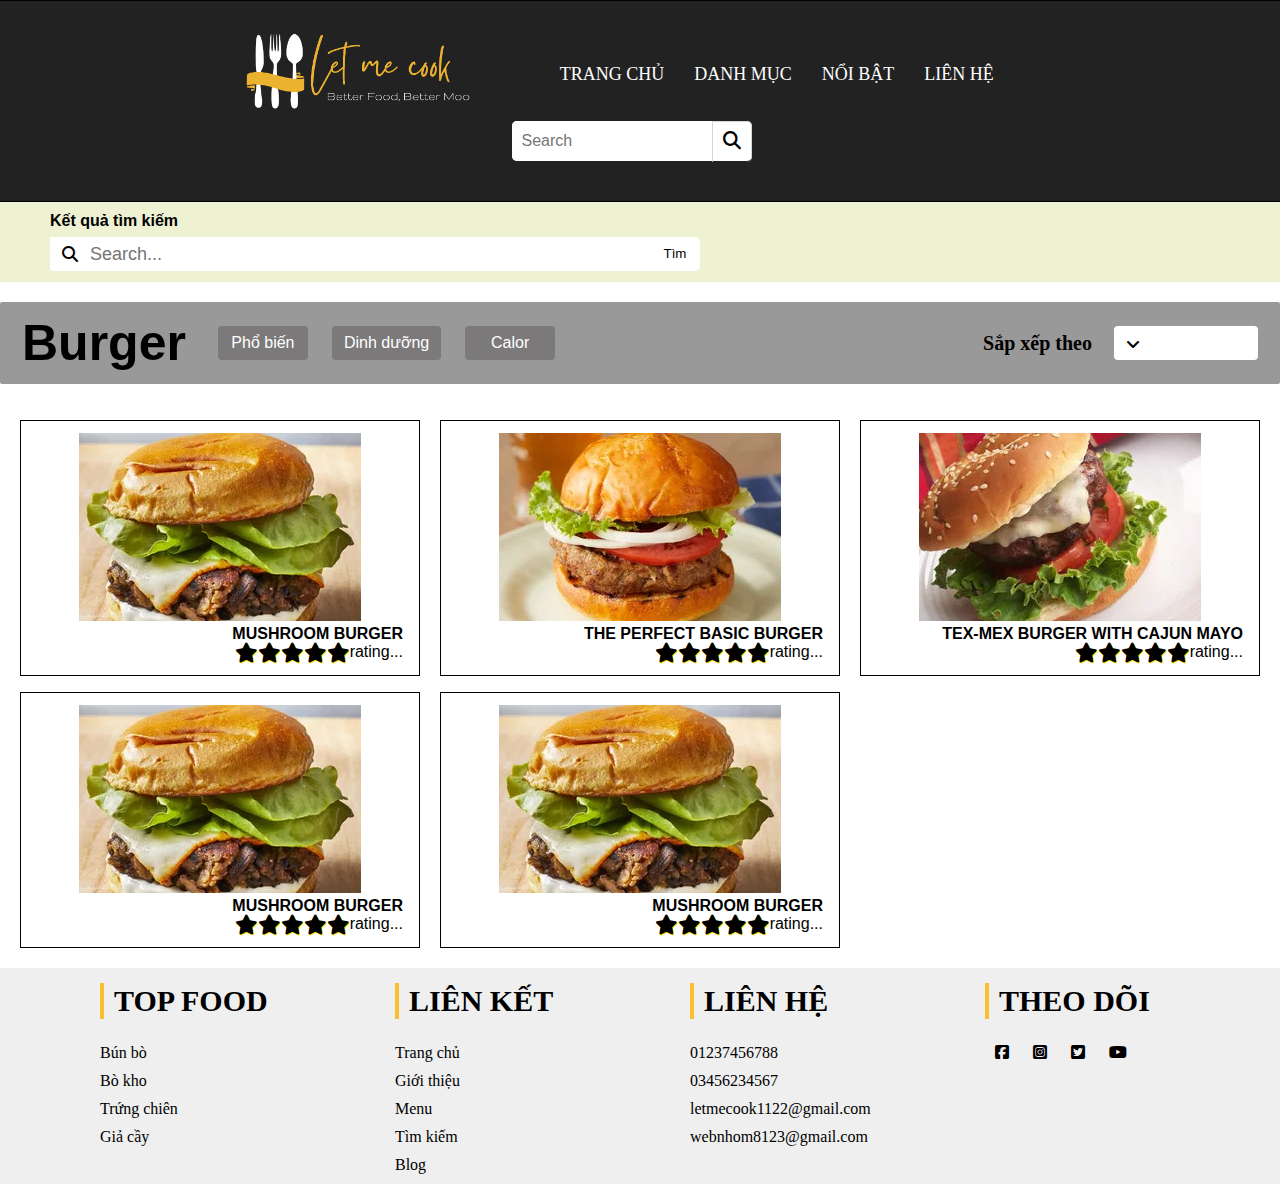
==== search_page.html @ 3b8d726d "test" ====
<!DOCTYPE html>
<html lang="en">
<head>
    <meta charset="UTF-8">
    <meta name="viewport" content="width=device-width, initial-scale=1.0">
    <link rel="stylesheet" href="./assets/search_style.css">
    <link rel="stylesheet" href="https://cdnjs.cloudflare.com/ajax/libs/font-awesome/6.4.2/css/all.min.css">    
    <title>LetMeCook | Tìm kiếm</title>
</head>
<body>
    <nav>
        <ul>
            <li class="logo">
                <img src="./assets/Letmecook.png" alt="" style="height: 10vh;">
            </li>
            <li class="btn-navbar">
                <span class="fas fa-bars"></span>
            </li>
            <div class="menu">
                <li><a href="#">Trang chủ</a></li>
                <li><a href="#">Danh mục</a></li>
                <li><a href="#">Nổi bật</a></li>
                <li><a href="#">Liên hệ</a></li>
                
            </div>
            <li class="search-icon">
                <input type="search" placeholder="Search">
                <label class="icon-search">
                    <span class="fas fa-search"></span>
                </label>
            </li>
        </ul>
    </nav>
    <div class="search_wrap">
        <div class="search-box">
            <label class="search-text">Kết quả tìm kiếm </label>
            <input type="text " class="input" placeholder="Search...">
            <label class="btn-search-icon">
                <span class="fas fa-search"></span>
            </label>
            <label class="btn-tim">
                <button>
                    Tìm
                </button>
            </label>
        </div>
    </div>
    <div class="sort-bar">
        <div class="sort-filter">
            <span class="result-search-sort">Burger</span>
            
            <button class="home-filter-btn btn">Phổ biến</button>
            <button class="home-filter-btn btn">Dinh dưỡng</button>
            <button class="home-filter-btn btn">Calor</button>

            <div class="sort-filter-right">
                <span class="filter-label">Sắp xếp theo</span>
                <div class="select-sort">
                    <i class="home-input-icon fas fa-angle-down"></i>
                    <ul class="home-input-list">
                        <li class="home-input-select"><a href="" class="home-input-link">Thấp đến cao</a></li>
                        <li class="home-input-select"><a href="" class="home-input-link">Cao đến thấp</a></li>
                    </ul>
                </div>
            </div>
            
        </div>
    </div>
    <div class="feature-layout">
        <div class="feature-item">
            <a href="">
                <div class="card-item">
                    <img src="./assets/mushroom_burger.png" alt="">
                </div>
                <div class="rating-css">
                    <div>Mushroom burger</div>
                    <div class="star-icon">
                        <div class="rating-count">...rating</div>
                        <input type="radio" name="rating1" id="rating1">
                        <label for="rating1" class="fa fa-star"></label>

                        <input type="radio" name="rating1" id="rating2">
                        <label for="rating2" class="fa fa-star"></label>

                        <input type="radio" name="rating1" id="rating3">
                        <label for="rating3" class="fa fa-star"></label>

                        <input type="radio" name="rating1" id="rating4">
                        <label for="rating4" class="fa fa-star"></label>

                        <input type="radio" name="rating1" id="rating5">
                        <label for="rating5" class="fa fa-star"></label>
                    </div>
                </div>
            </a>
                
        </div>
        <div class="feature-item">
            <a href="">
                <div class="card-item">
                    <img src="./assets/burger_2.jpg" alt="">
                </div>
                <div class="rating-css">
                    <div>The Perfect Basic Burger</div>
                    <div class="star-icon">
                        <div class="rating-count">...rating</div>
                        <input type="radio" name="rating1" id="rating1">
                        <label for="rating1" class="fa fa-star"></label>

                        <input type="radio" name="rating1" id="rating2">
                        <label for="rating2" class="fa fa-star"></label>

                        <input type="radio" name="rating1" id="rating3">
                        <label for="rating3" class="fa fa-star"></label>

                        <input type="radio" name="rating1" id="rating4">
                        <label for="rating4" class="fa fa-star"></label>

                        <input type="radio" name="rating1" id="rating5">
                        <label for="rating5" class="fa fa-star"></label>
                    </div>
                </div>
            </a>
        </div>
        <div class="feature-item">
            <a href="">
                <div class="card-item">
                    <img src="./assets/burger_3.jpg" alt="">
                </div>
                <div class="rating-css">
                    <div>Tex-Mex Burger with Cajun Mayo</div>
                    <div class="star-icon">
                        <div class="rating-count">...rating</div>
                        <input type="radio" name="rating1" id="rating1">
                        <label for="rating1" class="fa fa-star"></label>

                        <input type="radio" name="rating1" id="rating2">
                        <label for="rating2" class="fa fa-star"></label>

                        <input type="radio" name="rating1" id="rating3">
                        <label for="rating3" class="fa fa-star"></label>

                        <input type="radio" name="rating1" id="rating4">
                        <label for="rating4" class="fa fa-star"></label>

                        <input type="radio" name="rating1" id="rating5">
                        <label for="rating5" class="fa fa-star"></label>
                    </div>
                </div>

            </a>
        </div>
        <div class="feature-item">
            <a href="">
                <div class="card-item">
                    <img src="./assets/mushroom_burger.png" alt="">
                </div>
                <div class="rating-css">
                    <div>Mushroom burger</div>
                    <div class="star-icon">
                        <div class="rating-count">...rating</div>
                        <input type="radio" name="rating1" id="rating1">
                        <label for="rating1" class="fa fa-star"></label>

                        <input type="radio" name="rating1" id="rating2">
                        <label for="rating2" class="fa fa-star"></label>

                        <input type="radio" name="rating1" id="rating3">
                        <label for="rating3" class="fa fa-star"></label>

                        <input type="radio" name="rating1" id="rating4">
                        <label for="rating4" class="fa fa-star"></label>

                        <input type="radio" name="rating1" id="rating5">
                        <label for="rating5" class="fa fa-star"></label>
                    </div>
                </div>
            </a>
                
        </div>
        <div class="feature-item">
            <a href="">
                <div class="card-item">
                    <img src="./assets/mushroom_burger.png" alt="">
                </div>
                <div class="rating-css">
                    <div>Mushroom burger</div>
                    <div class="star-icon">
                        <div class="rating-count">...rating</div>
                        <input type="radio" name="rating1" id="rating1">
                        <label for="rating1" class="fa fa-star"></label>

                        <input type="radio" name="rating1" id="rating2">
                        <label for="rating2" class="fa fa-star"></label>

                        <input type="radio" name="rating1" id="rating3">
                        <label for="rating3" class="fa fa-star"></label>

                        <input type="radio" name="rating1" id="rating4">
                        <label for="rating4" class="fa fa-star"></label>

                        <input type="radio" name="rating1" id="rating5">
                        <label for="rating5" class="fa fa-star"></label>
                    </div>
                </div>
            </a>
                
        </div>
        
    </div>
    <footer id="contact">
        <div class="footer-main">
            <div class="footer-tag">
                <h2 class="footer-title">Top Food</h2>
                <p class="footer-discri">Bún bò</p>
                <p class="footer-discri">Bò kho</p>
                <p class="footer-discri">Trứng chiên</p>
                <p class="footer-discri">Giả cầy</p>
            </div>

            <div class="footer-tag">
                <h2 class="footer-title">Liên kết</h2>
                <p class="footer-discri">Trang chủ</p>
                <p class="footer-discri">Giới thiệu</p>
                <p class="footer-discri">Menu</p>
                <p class="footer-discri">Tìm kiếm</p>
                <p class="footer-discri">Blog</p>
            </div>
            <div class="footer-tag">
                <h2 class="footer-title">Liên hệ</h2>
                <p class="footer-discri">01237456788</p>
                <p class="footer-discri">03456234567</p>
                <p class="footer-discri">letmecook1122@gmail.com</p>
                <p class="footer-discri">webnhom8123@gmail.com</p>
            </div>
            <div class="footer-tag">
                <h2 class="footer-title">Theo dõi</h2>
                <i class="fa-brands fa-square-facebook"></i>
                <i class="fa-brands fa-square-instagram"></i>
                <i class="fa-brands fa-square-twitter"></i>
                <i class="fa-brands fa-youtube"></i>
            </div>
        </div>
        

    </footer>
    
</body>
</html>
---- assets/search_style.css ----
body{
    margin: 0;
    padding: 0;
    box-sizing: border-box;
    min-width: 541px;
    max-width: 100vw;
}
nav{
    background: #222222;
    padding: 10px 40px 10px 70px;
    border: 1px solid #000;
    border-left: none;
    border-right: none;
    height: 20vh;
    box-shadow: 0 0 10px rgba(0, 0, 0, 0.5);
    z-index: 1000;
}
nav ul{ 
    display: flex;
    list-style: none;
    flex-wrap: wrap; 
    /* các item sẽ xuống hàng khi thi nhỏ trang */
    align-items: center;
    justify-content: center;
    margin-right: 87px;
}
/* logo */
nav ul li.logo img{
    flex:1 ;
    text-align: left;
    padding-left: 0;
    padding-right: 50px;
}
nav ul .menu{
    padding: 0 25px;
    display: inline-flex;
}
nav ul .menu li:hover a{
    color: #fac031;
}
nav ul .menu li a{
    text-decoration: none;
    text-transform: uppercase;
    color: white;
    font-size: 18px;
    padding: 0 15px;
}
/* 3 gạch*/
nav ul li.btn-navbar{
    font-size: 25px;
   display: none;
    padding: 0 20px;
}
nav ul li.btn-navbar span{
    height: 42px;
    width: 42px;
    text-align: center;
    line-height: 42px;
    border: 1px solid #151515;
    border-radius: 5px;
    cursor: pointer;
    color: #fff;
}
/* thêm dấu x vào sau 3 gạch khi hover sẽ hiện lên */
nav ul li.btn-navbar:hover span::before{
    content: '\f00d';
}
/* icon và input search */
nav ul li.search-icon{
    height: 40px;
    width: 240px;
    display: flex;
    background: white;
    border-radius: 5px;
}
nav ul .search-icon input{
    height: 100%;
    width: 200px;
    border: none;
    outline: none;
    padding: 10px;
    color: #000;
    font-size: 16px;
    border-radius: 5px 0 0 5px;
}
nav ul .search-icon .icon-search{
    height: 100%;
    width: 40px;
    line-height: 40px;
    text-align: center;
    border: 1px solid #cccc;
    border-bottom: none;
    border-radius: 0 5px 5px 0;
    cursor: pointer;
}
nav ul .search-icon .icon-search:hover{
    background: #fac031;
}
nav ul .search-icon .icon-search span{
    color: #000;
    font-size: 18px;
}
/* thu nhỏ màn hình */
@media screen and (max-width: 1100px){
    nav{
        padding: 10px 4px 10px 0px;
    }
    nav ul li.logo img{
        display: none;
    }
    nav ul .menu{
        flex: 4;
    }
}
@media screen and (max-width: 820px){
    nav ul li.btn-navbar{
        display: block;
    }
    nav{
        padding: 9px 40px 9px 0;
    }
    nav ul .menu li{
        display: none;
    }
}
/* search box */
.search_wrap{
    background-color: #eff2d2;
    display: flex;
}
.search_wrap .input{
    border: 0;
    outline: 0;
    color: #8b7d77;
}
.search_wrap .search-box{
    position: relative;
    width: 600px;
    height: 80px;
    
}
.search_wrap .search-box .search-text{
    color: #000;
    position: absolute;
    top: 10px;
    left: 50px;
}
.search_wrap .search-box .input{
    position: absolute;
    top:35px;
    left: 50px;

    width: 100%;
    height: 40%;

    border-radius: 3px;
    font-size: 18px;

    padding-left: 40px;
}

.search_wrap .search-box .btn-search-icon{
    color: #000;
    background-color: white;

    position: absolute;
    top:35px;
    left: 50px;

    width: 40px;
    height: 40%;
    
    line-height: 35px;
    text-align: center;

    border-radius: 0 5px 5px 0;
    z-index: 1;

}
.search_wrap .search-box .btn-tim button{
    color: #000;
    background-color: white;

    position: absolute;
    top:35px;
    left: 650px;

    height: 42%;
    width: 50px;
    border: none;
    border-radius: 0 5px 5px 0;

    cursor: pointer;
}
.search_wrap .search-box .btn-tim button:hover{
    color: white;
    background-color: #fac031;
}
.search-box .search-text{
    font-weight: 600;
    font-family: Arial, Helvetica, sans-serif;
}
/* sort item */
.sort-filter .result-search-sort{
    font-family: Arial, Helvetica, sans-serif;
    font-weight: 800;
    font-size: 50px;
}
.sort-filter{
    background-color: rgba(0, 0, 0, 0.4);
    padding: 20px 0;
    position: relative;
    margin-top: 20px;
    padding: 12px 22px;
    border-radius: 2px;
    display: flex;
    align-items: center;
}


.btn{
    min-width: 90px;
    height: 34px;
    text-decoration: none;
    border: none;
    border-radius: 4px;
    font-size: 1rem;
    padding: 0 12px;
    outline: none;
    cursor: pointer;
    display: inline-flex;
    align-items: center;
    justify-content: center;
    line-height: 1rem;
    background-color: #7b7979;
    color: #fff;
}
.filter-label{
    font-size: 20px;
    font-weight: 600;
}
.result-search-sort{
    margin-right: 20px;
}
.home-filter-btn{
    margin: 0 12px;
}
.select-sort{
    position: relative;
    padding: 0 12px;
    height: 34px;
    border-radius: 4px;
    background-color: #fff;
    min-width: 120px;
    display: flex;
    justify-content: space-between;
    align-items: center;
    margin-left: 22px;
}
.select-sort .home-input-icon{
    font-size: 1rem;
    position: relative;
    top:1px;
}
.home-input-list{
    position: absolute;
    left: 0;
    right: 0;
    top:15px;
    border-radius: 2px;
    background-color: white;
    list-style: none;
    padding: 11px 16px;
    display: none;
}
.home-input-link{
    font-size: 1rem;
    text-decoration: none;
    color: #000;
    display: block;
    padding: 4px 0;
    font-family: Arial, Helvetica, sans-serif;
}
.home-input-link:hover{
    color: #fac031;
}
.select-sort:hover .home-input-list{
    display: block;
}
.sort-filter-right{
    display: flex;
    align-items: center;
    margin-left: auto;
}
/* content */
.feature-layout {
  display: grid;
  grid-template-columns:  repeat(auto-fit,minmax(370px,1fr));
  column-gap: 20px;
  margin:  20px ;
  
}
.feature-item  {
    padding: 12px 16px;
    margin-top: 16px;
    border: 1px solid #000;
}

/* card-content */
a:link .card-item{
    text-align: center;
    justify-content: center;
}
.feature-layout .feature-item a:link{
    text-decoration: none;
}
.rating-css div{
    color: #000;
    font-family: sans-serif;
    text-transform: uppercase;
    font-weight: 800;
}

/* star-wrap */
.feature-item .rating-css{
    direction: rtl;
}
.star-icon input{
    display: none;
}

.feature-item .star-icon input + label{  
    /* chọn label nằm ngay sau input */
    font-size: 20px;
    text-shadow: 1px 1px 0 #ffe400;
    cursor: pointer;
}
.star-icon{
    display: flex;
}
.star-icon .rating-count{
    text-transform: lowercase;
    font-weight: normal;
}
/* footer */
footer{
    background-color: #eeee;
    width: 100%;
    
}
footer .footer-main{
    padding-top: 15px;
    display: grid;
    grid-template-columns: repeat(4,1fr);
    padding-left: 100px;
}
footer .footer-main .footer-tag{
    text-align:left;
}
footer .footer-main .footer-tag h2{
    color: black;
    margin-bottom: 25px;
    font-size: 30px;
    border-left: 4px solid #fac031;
    padding-left: 10px;
}
footer .footer-main .footer-tag p{
    margin: 10px 0;
}
footer .footer-main .footer-tag i{
    margin: 0 10px;
    cursor: pointer;
}
footer .footer-main .footer-tag i:hover{
    color:#fac031
}
.cr-con{
    background-color: #515054;
    color: white;
    text-align: center;
}
.footer-title{
    font-size: 1.2rem;
    font-weight: 700;
    line-height: 1.2;
    margin-bottom: 0;
    margin-top: 0;
    color: #333;
    font-family: "Phudu";
    text-transform: uppercase;
}
.footer-discri {
    font-family: "Lora";
}
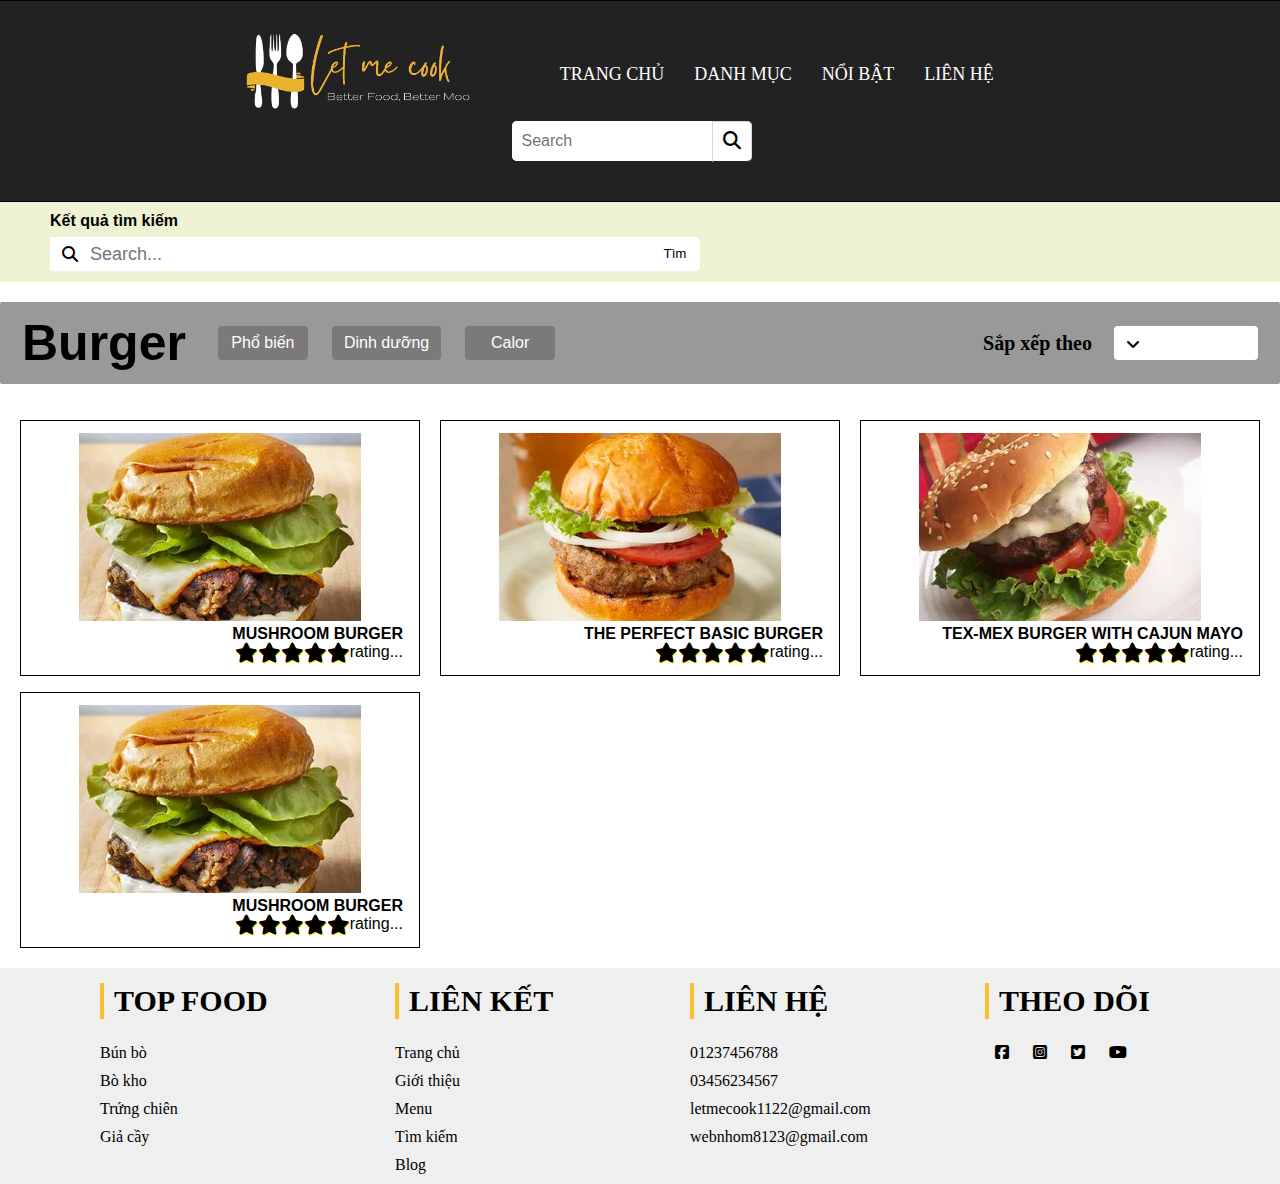
==== commit b475caa1: "xoa item" ====
--- a/search_page.html
+++ b/search_page.html
@@ -178,34 +178,7 @@
             </a>
                 
         </div>
-        <div class="feature-item">
-            <a href="">
-                <div class="card-item">
-                    <img src="./assets/mushroom_burger.png" alt="">
-                </div>
-                <div class="rating-css">
-                    <div>Mushroom burger</div>
-                    <div class="star-icon">
-                        <div class="rating-count">...rating</div>
-                        <input type="radio" name="rating1" id="rating1">
-                        <label for="rating1" class="fa fa-star"></label>
-
-                        <input type="radio" name="rating1" id="rating2">
-                        <label for="rating2" class="fa fa-star"></label>
-
-                        <input type="radio" name="rating1" id="rating3">
-                        <label for="rating3" class="fa fa-star"></label>
-
-                        <input type="radio" name="rating1" id="rating4">
-                        <label for="rating4" class="fa fa-star"></label>
-
-                        <input type="radio" name="rating1" id="rating5">
-                        <label for="rating5" class="fa fa-star"></label>
-                    </div>
-                </div>
-            </a>
-                
-        </div>
+        
         
     </div>
     <footer id="contact">
